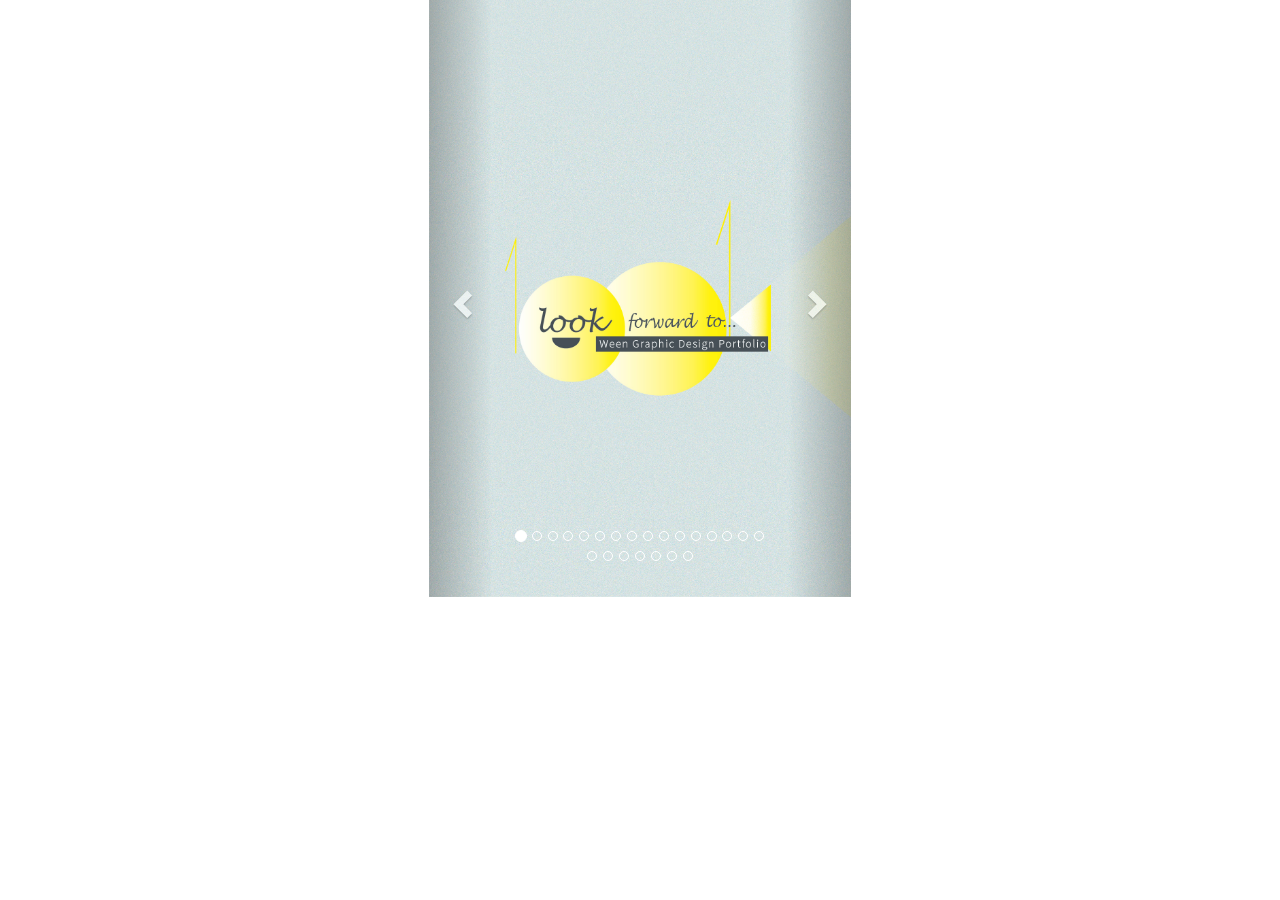
==== index.html @ 85d30e55 "width change" ====
<!doctype html>
<html>
<head>
<meta charset="utf-8">
<title>Ween's portolio</title>
<meta name="viewport" content="width=device-width, initial-scale=1.0">
<!-- CSS -->
<link rel="stylesheet" href="https://maxcdn.bootstrapcdn.com/bootstrap/3.3.7/css/bootstrap.min.css">
<!-- jQuery -->
<script src="https://ajax.googleapis.com/ajax/libs/jquery/3.2.1/jquery.min.js"></script>
<!-- JavaScript -->
<script src="https://maxcdn.bootstrapcdn.com/bootstrap/3.3.7/js/bootstrap.min.js"></script>
<style>
	.content{
		width: 33%;
		height: 100%;
		margin-left: auto;
		margin-right: auto;
	}

		
	
</style>
</head>

<body>
<div class="content">
	<div id="demo" class="carousel slide" data-ride="carousel">
    	<ol class="carousel-indicators">
        	<li data-slide-to="0" data-target="#demo" class="active"></li>
            <li data-slide-to="1" data-target="#demo" ></li>
            <li data-slide-to="2" data-target="#demo" ></li>
            <li data-slide-to="3" data-target="#demo" ></li>
            <li data-slide-to="4" data-target="#demo" ></li>
            <li data-slide-to="5" data-target="#demo" ></li>
            <li data-slide-to="6" data-target="#demo" ></li>
            <li data-slide-to="7" data-target="#demo" ></li>
            <li data-slide-to="8" data-target="#demo" ></li>
            <li data-slide-to="9" data-target="#demo" ></li>
            <li data-slide-to="10" data-target="#demo" ></li>
            <li data-slide-to="11" data-target="#demo" ></li>
            <li data-slide-to="12" data-target="#demo" ></li>
            <li data-slide-to="13" data-target="#demo" ></li>
            <li data-slide-to="14" data-target="#demo" ></li>
            <li data-slide-to="15" data-target="#demo" ></li>
            <li data-slide-to="16" data-target="#demo" ></li>
            <li data-slide-to="17" data-target="#demo" ></li>
            <li data-slide-to="18" data-target="#demo" ></li>
            <li data-slide-to="19" data-target="#demo" ></li>
            <li data-slide-to="20" data-target="#demo" ></li>
            <li data-slide-to="21" data-target="#demo" ></li>
            <li data-slide-to="22" data-target="#demo" ></li>
                        
                                    
        </ol>
        <div class="carousel-inner">
        	<div class="item active">
        		<img src="images/portfolio/page01.jpg" style="width: 100%"  >              	
        	</div>
            <div class="item">
        		<img src="images/portfolio/page02.jpg" >
                
        	</div>
			<div class="item">
        		<img src="images/portfolio/page03.jpg" >
                
        	</div> 
        	<div class="item ">
        		<img src="images/portfolio/page04.jpg" >              	
        	</div>
        	<div class="item ">
        		<img src="images/portfolio/page05.jpg" >              	
        	</div>
        	<div class="item ">
        		<img src="images/portfolio/page06.jpg" >              	
        	</div>
        	<div class="item ">
        		<img src="images/portfolio/page07.jpg" >              	
        	</div>
        	<div class="item ">
        		<img src="images/portfolio/page08.jpg" >              	
        	</div>
        	<div class="item ">
        		<img src="images/portfolio/page09.jpg" >              	
        	</div>
        	<div class="item ">
        		<img src="images/portfolio/page10.jpg" >              	
        	</div>
        	<div class="item ">
        		<img src="images/portfolio/page11.jpg" >              	
        	</div>
        	<div class="item ">
        		<img src="images/portfolio/page12.jpg" >              	
        	</div>
        	<div class="item ">
        		<img src="images/portfolio/page13.jpg" >              	
        	</div>
        	<div class="item ">
        		<img src="images/portfolio/page14.jpg" >              	
        	</div>
        	<div class="item ">
        		<img src="images/portfolio/page15.jpg" >              	
        	</div>
        	<div class="item ">
        		<img src="images/portfolio/page16.jpg">              	
        	</div>
        	<div class="item ">
        		<img src="images/portfolio/page17.jpg" >              	
        	</div>
        	<div class="item ">
        		<img src="images/portfolio/page18.jpg" >              	
        	</div>
        	<div class="item ">
        		<img src="images/portfolio/page19.jpg" >              	
        	</div>
        	<div class="item ">
        		<img src="images/portfolio/page20.jpg" >              	
        	</div>
        	<div class="item ">
        		<img src="images/portfolio/page21.jpg" >              	
        	</div>
        	<div class="item ">
        		<img src="images/portfolio/page22.jpg">              	
        	</div>
        	             
        </div>
        <a href="#demo" class="left carousel-control" data-slide="prev"><span class="glyphicon glyphicon-chevron-left"></span></a>
        <a href="#demo" class="right carousel-control" data-slide="next"><span class="glyphicon glyphicon-chevron-right"></span></a>    
    </div>
</div>
</body>
</html>
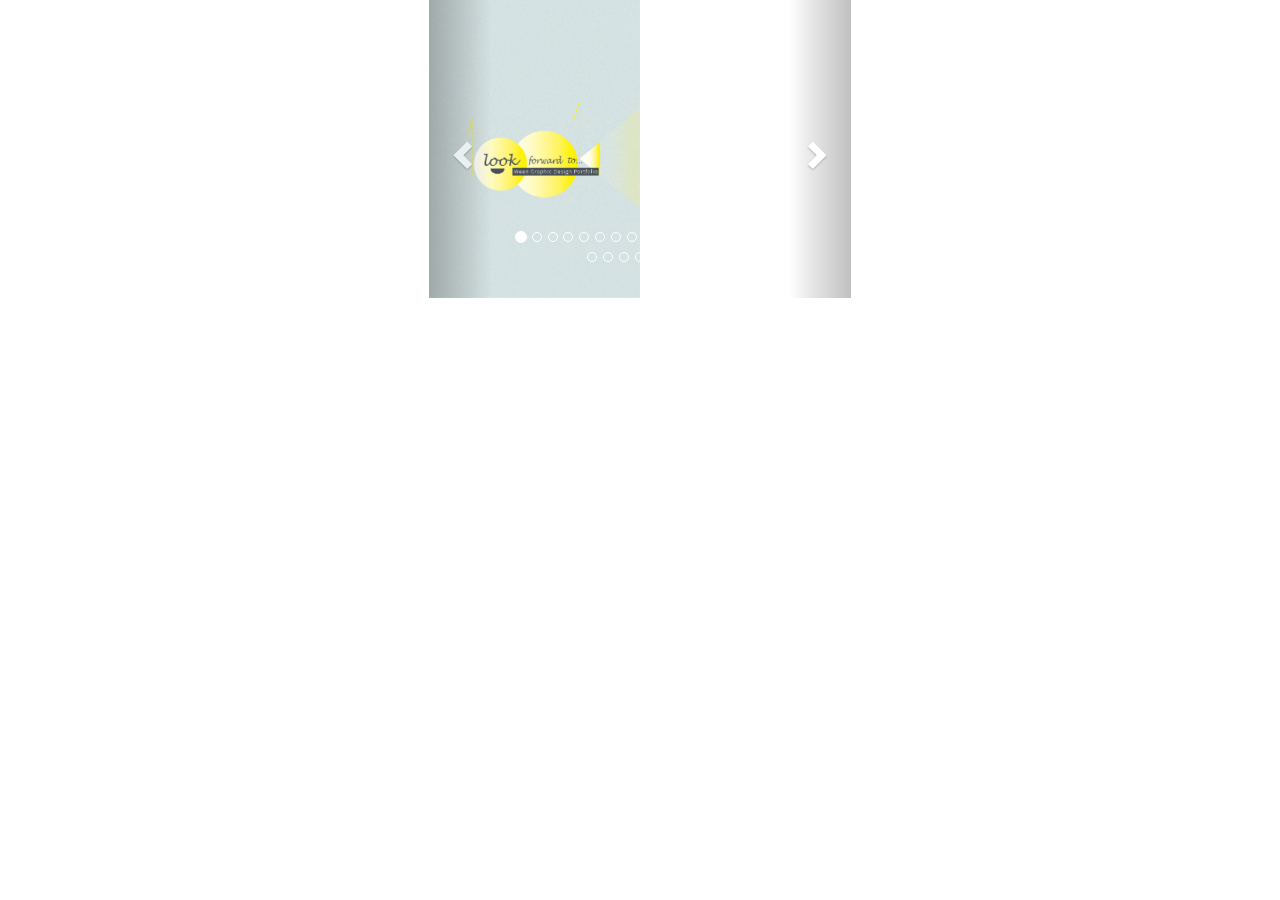
==== commit 3d0b1c13: "width chenge" ====
--- a/index.html
+++ b/index.html
@@ -13,7 +13,7 @@
 <style>
 	.content{
 		width: 33%;
-		height: 100%;
+		height: auto;
 		margin-left: auto;
 		margin-right: auto;
 	}
@@ -55,7 +55,7 @@
         </ol>
         <div class="carousel-inner">
         	<div class="item active">
-        		<img src="images/portfolio/page01.jpg" style="width: 100%"  >              	
+        		<img src="images/portfolio/page01.jpg" style="width: 50%"  >              	
         	</div>
             <div class="item">
         		<img src="images/portfolio/page02.jpg" >
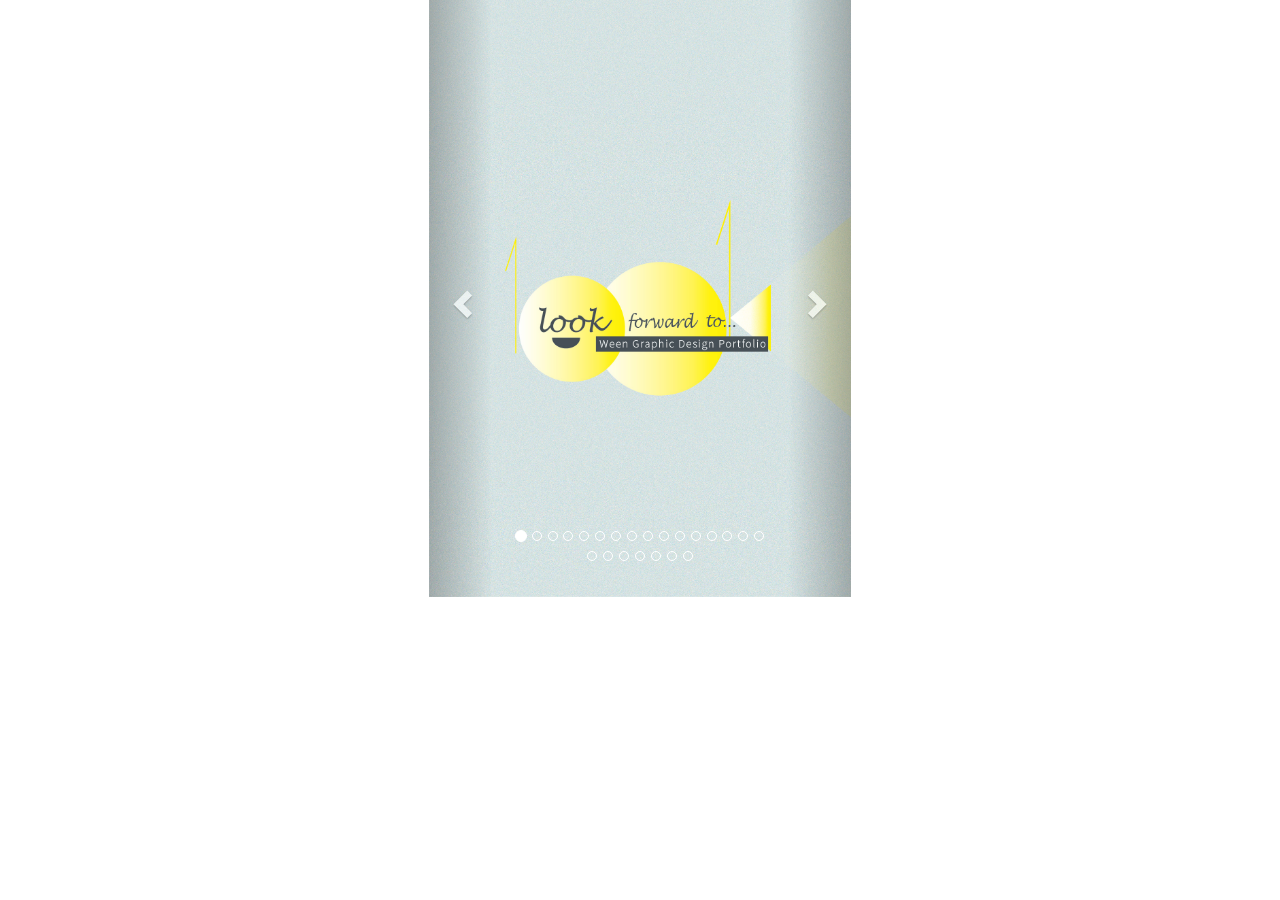
==== commit 85b272b7: "img size" ====
--- a/index.html
+++ b/index.html
@@ -55,7 +55,7 @@
         </ol>
         <div class="carousel-inner">
         	<div class="item active">
-        		<img src="images/portfolio/page01.jpg" style="width: 50%"  >              	
+        		<img src="images/portfolio/page01.jpg" style="width: 100%"  >              	
         	</div>
             <div class="item">
         		<img src="images/portfolio/page02.jpg" >
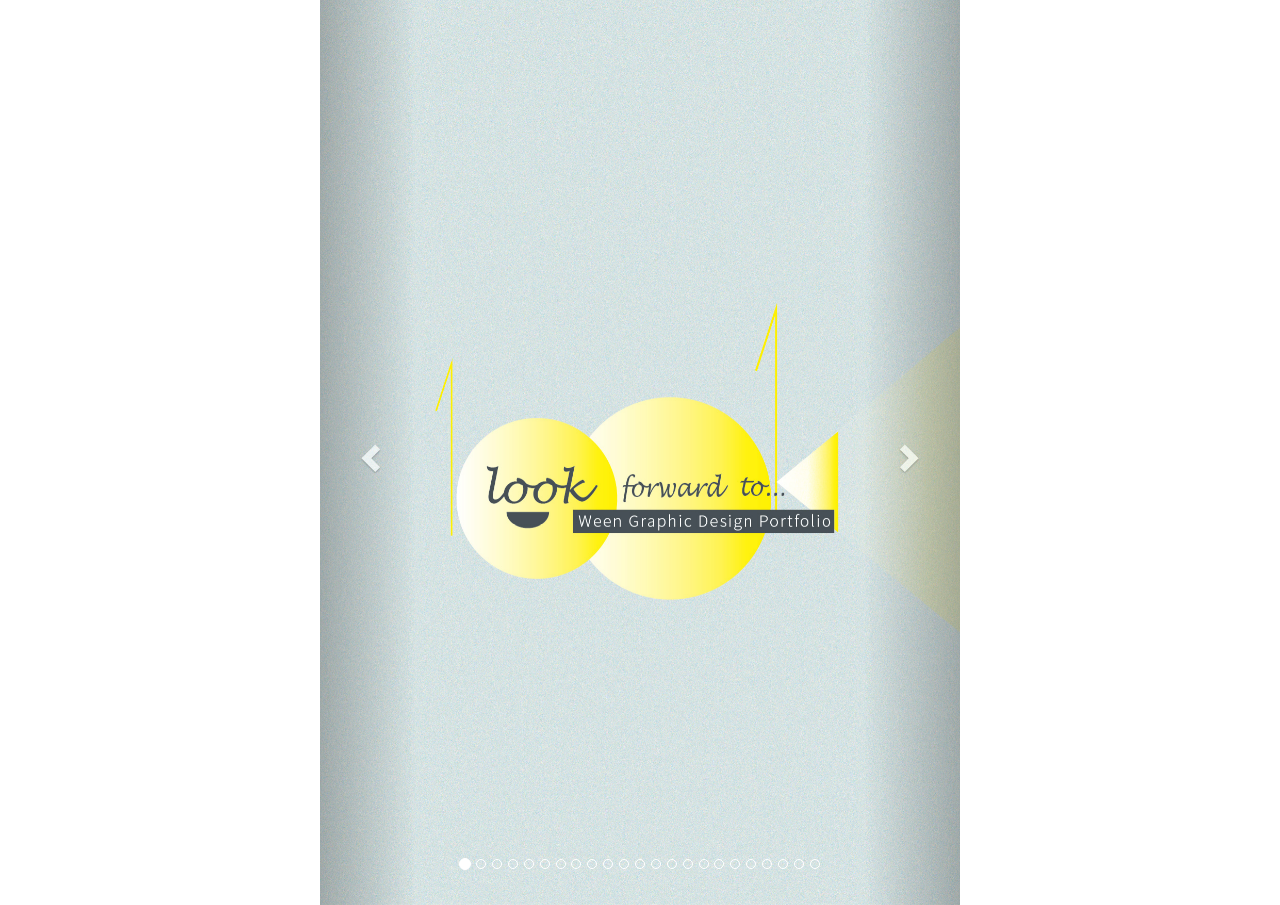
==== commit f2e181ce: "Update index.html" ====
--- a/index.html
+++ b/index.html
@@ -12,7 +12,7 @@
 <script src="https://maxcdn.bootstrapcdn.com/bootstrap/3.3.7/js/bootstrap.min.js"></script>
 <style>
 	.content{
-		width: 33%;
+		width: 50%;
 		height: auto;
 		margin-left: auto;
 		margin-right: auto;
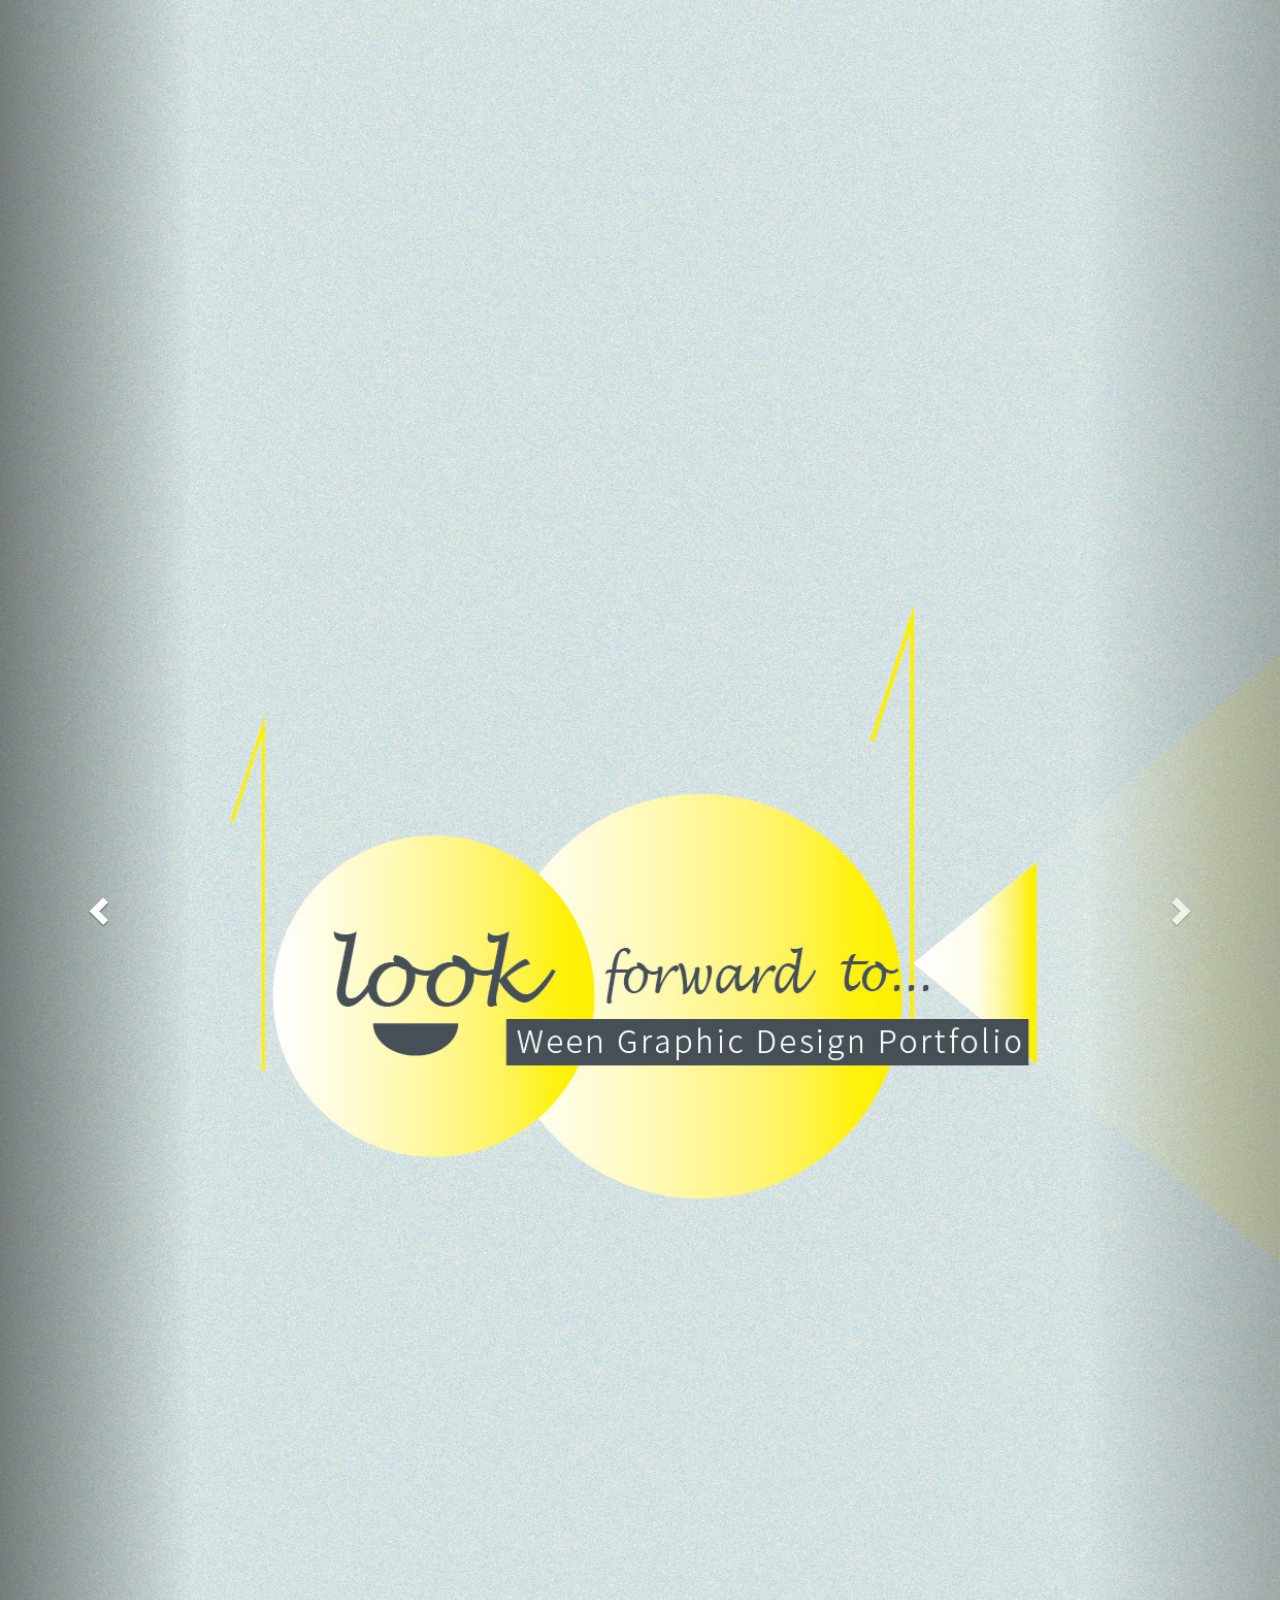
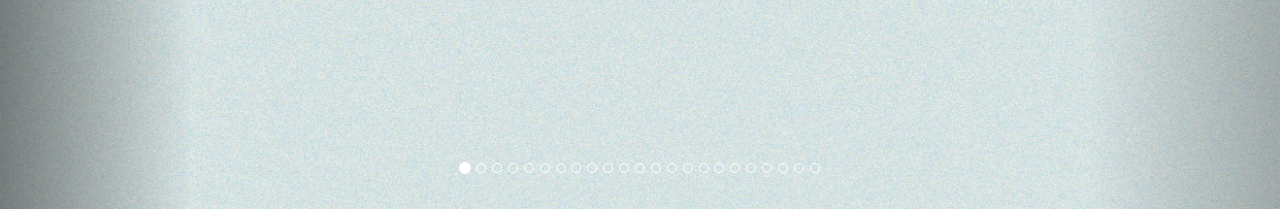
==== commit 6772ecb9: "Update index.html" ====
--- a/index.html
+++ b/index.html
@@ -12,8 +12,8 @@
 <script src="https://maxcdn.bootstrapcdn.com/bootstrap/3.3.7/js/bootstrap.min.js"></script>
 <style>
 	.content{
-		width: 50%;
-		height: auto;
+		width: auto;
+		height: 100%;
 		margin-left: auto;
 		margin-right: auto;
 	}
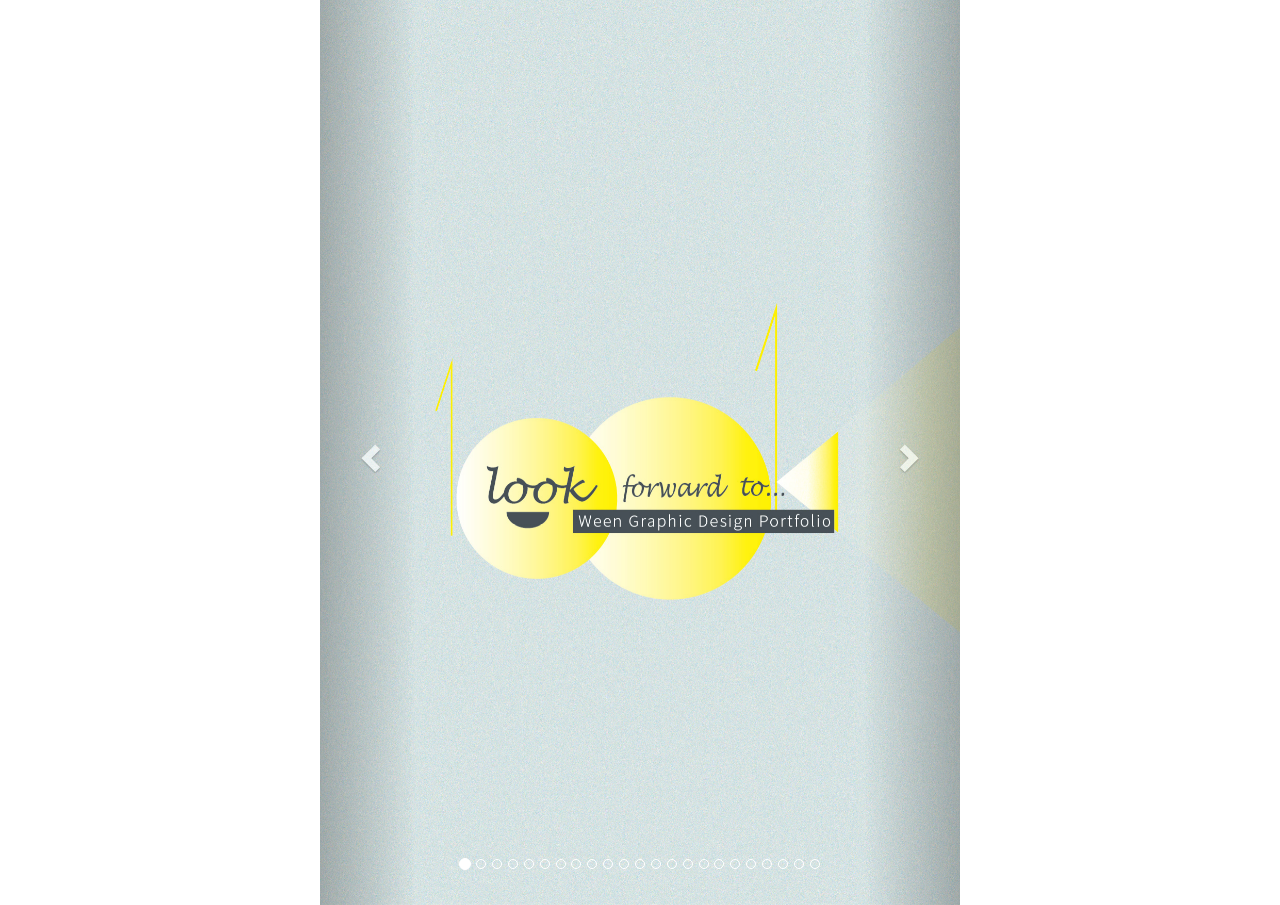
==== commit 125643aa: "Update index.html" ====
--- a/index.html
+++ b/index.html
@@ -12,8 +12,8 @@
 <script src="https://maxcdn.bootstrapcdn.com/bootstrap/3.3.7/js/bootstrap.min.js"></script>
 <style>
 	.content{
-		width: auto;
-		height: 100%;
+		width: 50%;
+		height: auto;
 		margin-left: auto;
 		margin-right: auto;
 	}
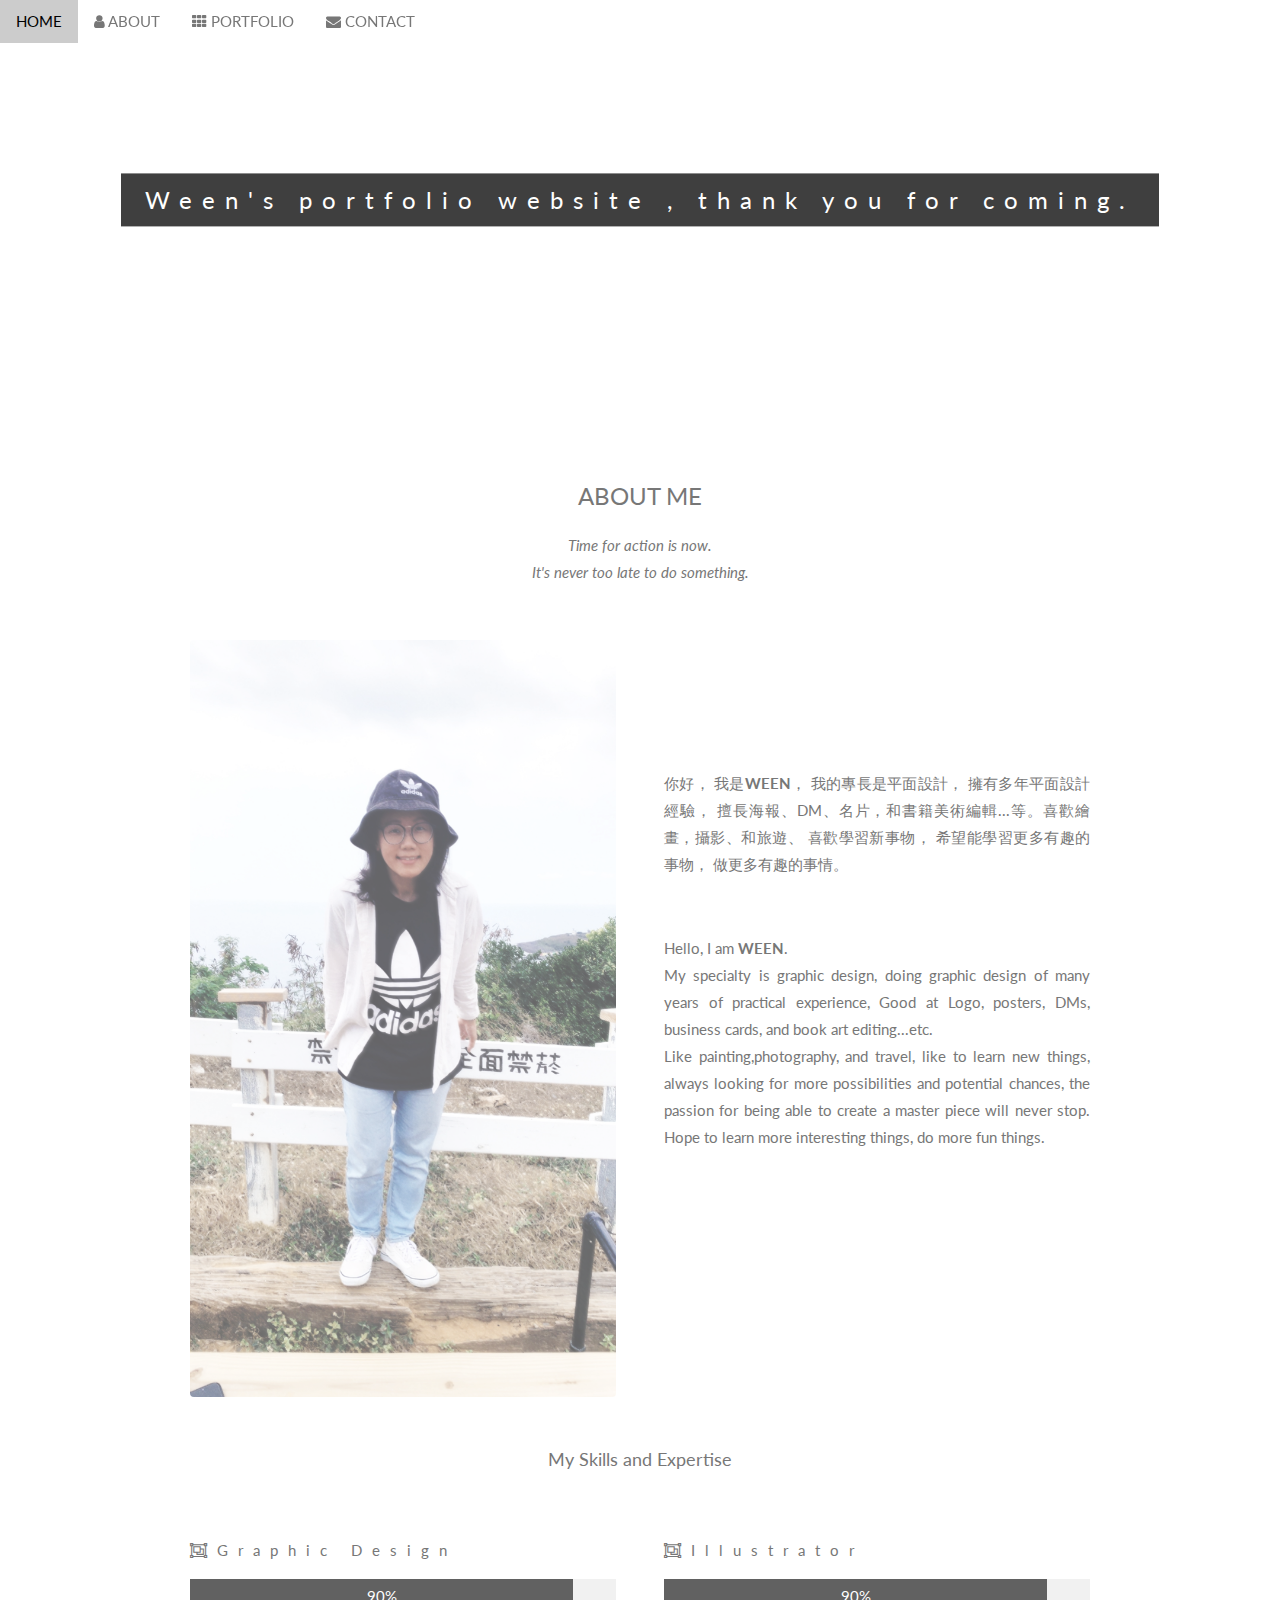
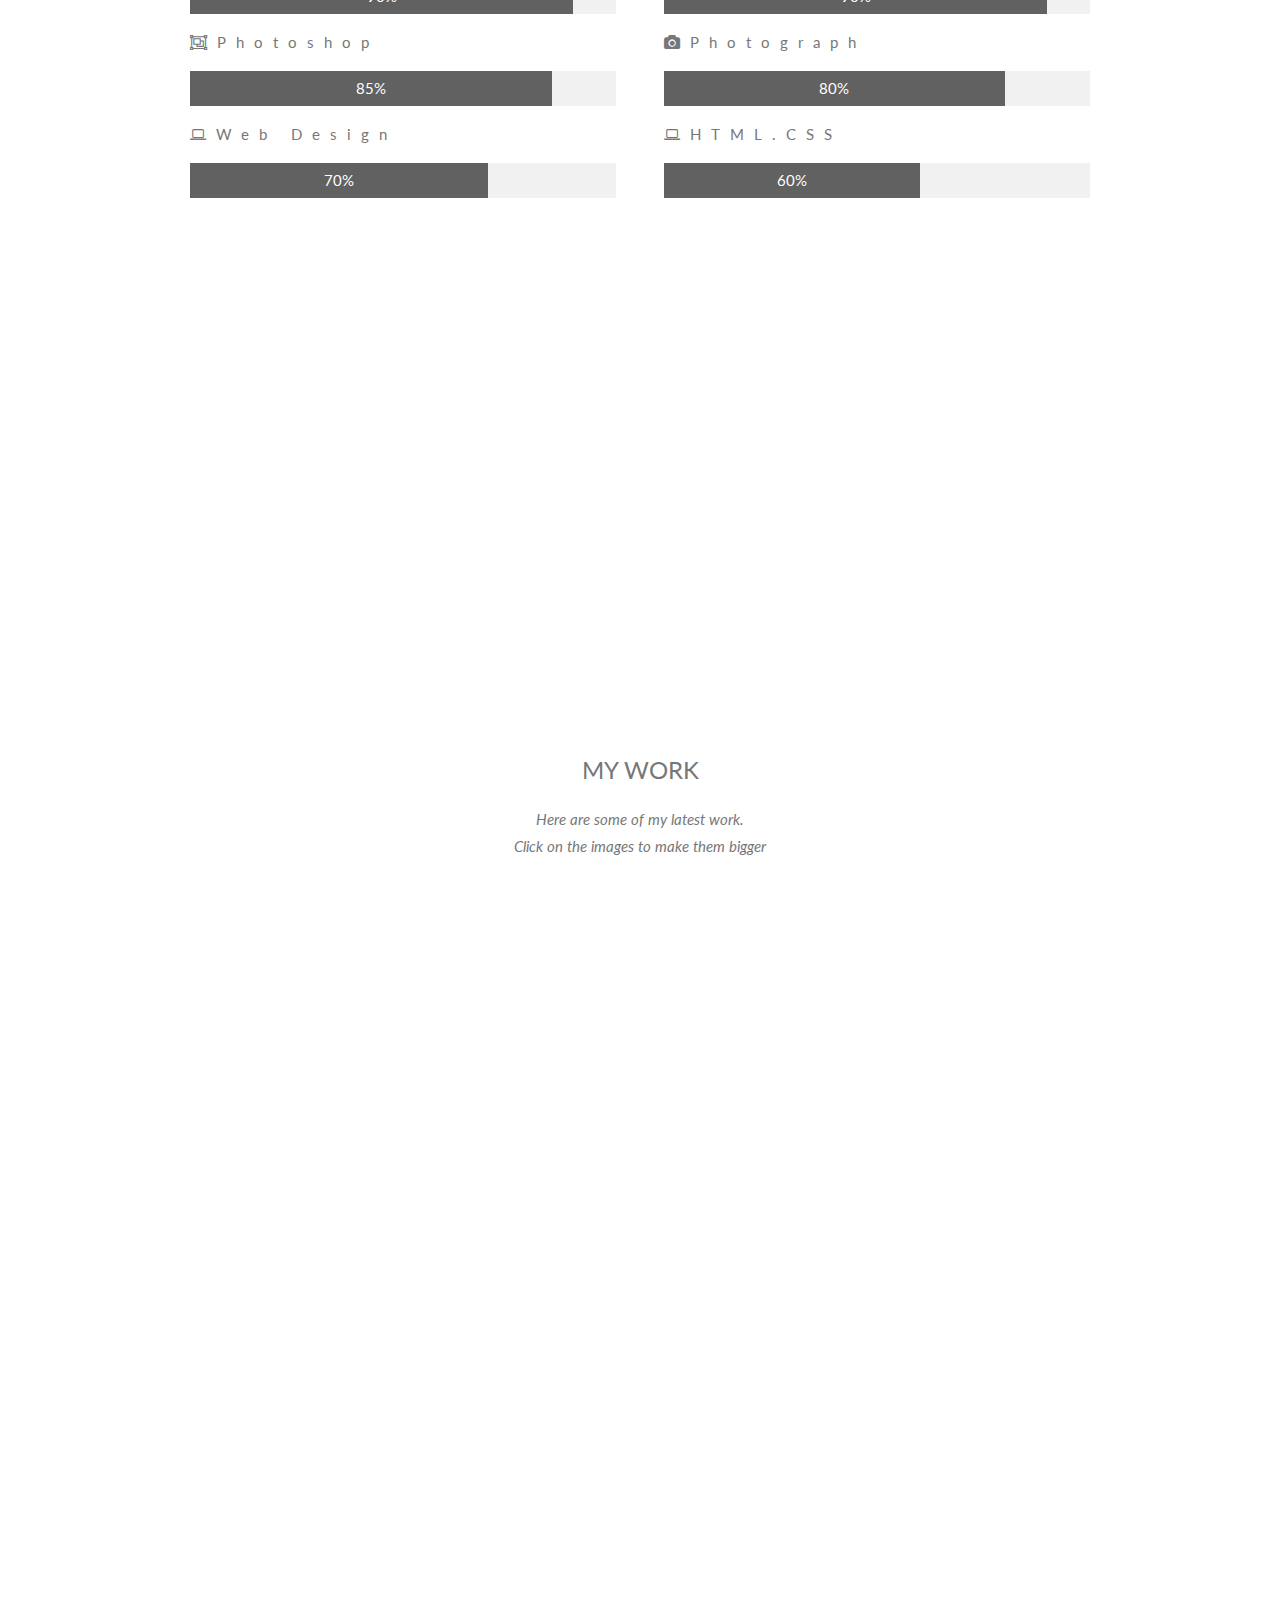
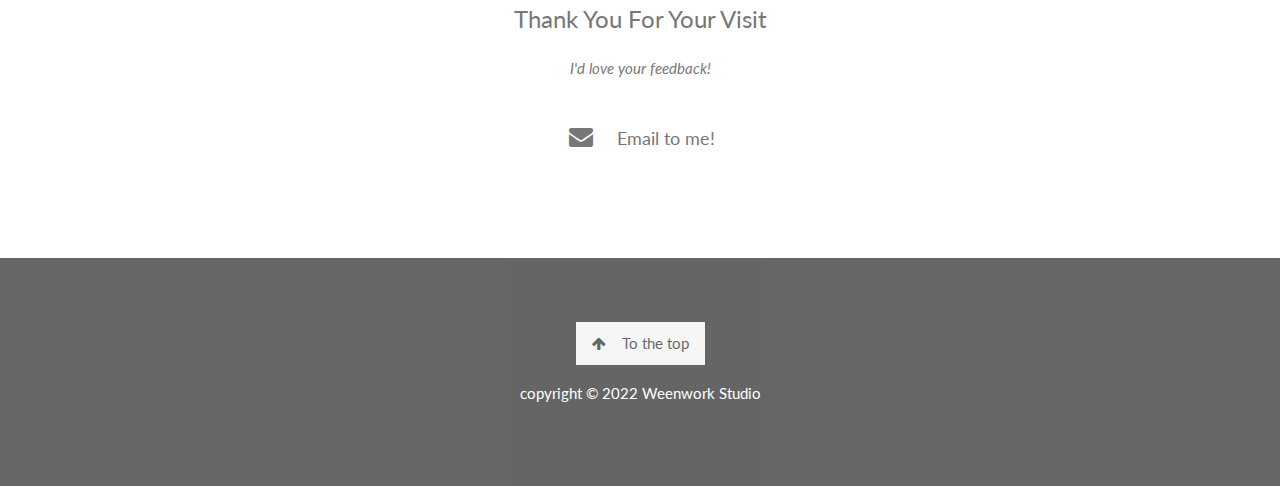
==== commit 5be62362: "w" ====
--- a/index.html
+++ b/index.html
@@ -1,132 +1,689 @@
-<!doctype html>
-<html>
-<head>
-<meta charset="utf-8">
-<title>Ween's portolio</title>
-<meta name="viewport" content="width=device-width, initial-scale=1.0">
-<!-- CSS -->
-<link rel="stylesheet" href="https://maxcdn.bootstrapcdn.com/bootstrap/3.3.7/css/bootstrap.min.css">
-<!-- jQuery -->
-<script src="https://ajax.googleapis.com/ajax/libs/jquery/3.2.1/jquery.min.js"></script>
-<!-- JavaScript -->
-<script src="https://maxcdn.bootstrapcdn.com/bootstrap/3.3.7/js/bootstrap.min.js"></script>
-<style>
-	.content{
-		width: 50%;
-		height: auto;
-		margin-left: auto;
-		margin-right: auto;
-	}
-
-		
-	
-</style>
-</head>
-
-<body>
-<div class="content">
-	<div id="demo" class="carousel slide" data-ride="carousel">
-    	<ol class="carousel-indicators">
-        	<li data-slide-to="0" data-target="#demo" class="active"></li>
-            <li data-slide-to="1" data-target="#demo" ></li>
-            <li data-slide-to="2" data-target="#demo" ></li>
-            <li data-slide-to="3" data-target="#demo" ></li>
-            <li data-slide-to="4" data-target="#demo" ></li>
-            <li data-slide-to="5" data-target="#demo" ></li>
-            <li data-slide-to="6" data-target="#demo" ></li>
-            <li data-slide-to="7" data-target="#demo" ></li>
-            <li data-slide-to="8" data-target="#demo" ></li>
-            <li data-slide-to="9" data-target="#demo" ></li>
-            <li data-slide-to="10" data-target="#demo" ></li>
-            <li data-slide-to="11" data-target="#demo" ></li>
-            <li data-slide-to="12" data-target="#demo" ></li>
-            <li data-slide-to="13" data-target="#demo" ></li>
-            <li data-slide-to="14" data-target="#demo" ></li>
-            <li data-slide-to="15" data-target="#demo" ></li>
-            <li data-slide-to="16" data-target="#demo" ></li>
-            <li data-slide-to="17" data-target="#demo" ></li>
-            <li data-slide-to="18" data-target="#demo" ></li>
-            <li data-slide-to="19" data-target="#demo" ></li>
-            <li data-slide-to="20" data-target="#demo" ></li>
-            <li data-slide-to="21" data-target="#demo" ></li>
-            <li data-slide-to="22" data-target="#demo" ></li>
-                        
-                                    
-        </ol>
-        <div class="carousel-inner">
-        	<div class="item active">
-        		<img src="images/portfolio/page01.jpg" style="width: 100%"  >              	
-        	</div>
-            <div class="item">
-        		<img src="images/portfolio/page02.jpg" >
-                
-        	</div>
-			<div class="item">
-        		<img src="images/portfolio/page03.jpg" >
-                
-        	</div> 
-        	<div class="item ">
-        		<img src="images/portfolio/page04.jpg" >              	
-        	</div>
-        	<div class="item ">
-        		<img src="images/portfolio/page05.jpg" >              	
-        	</div>
-        	<div class="item ">
-        		<img src="images/portfolio/page06.jpg" >              	
-        	</div>
-        	<div class="item ">
-        		<img src="images/portfolio/page07.jpg" >              	
-        	</div>
-        	<div class="item ">
-        		<img src="images/portfolio/page08.jpg" >              	
-        	</div>
-        	<div class="item ">
-        		<img src="images/portfolio/page09.jpg" >              	
-        	</div>
-        	<div class="item ">
-        		<img src="images/portfolio/page10.jpg" >              	
-        	</div>
-        	<div class="item ">
-        		<img src="images/portfolio/page11.jpg" >              	
-        	</div>
-        	<div class="item ">
-        		<img src="images/portfolio/page12.jpg" >              	
-        	</div>
-        	<div class="item ">
-        		<img src="images/portfolio/page13.jpg" >              	
-        	</div>
-        	<div class="item ">
-        		<img src="images/portfolio/page14.jpg" >              	
-        	</div>
-        	<div class="item ">
-        		<img src="images/portfolio/page15.jpg" >              	
-        	</div>
-        	<div class="item ">
-        		<img src="images/portfolio/page16.jpg">              	
-        	</div>
-        	<div class="item ">
-        		<img src="images/portfolio/page17.jpg" >              	
-        	</div>
-        	<div class="item ">
-        		<img src="images/portfolio/page18.jpg" >              	
-        	</div>
-        	<div class="item ">
-        		<img src="images/portfolio/page19.jpg" >              	
-        	</div>
-        	<div class="item ">
-        		<img src="images/portfolio/page20.jpg" >              	
-        	</div>
-        	<div class="item ">
-        		<img src="images/portfolio/page21.jpg" >              	
-        	</div>
-        	<div class="item ">
-        		<img src="images/portfolio/page22.jpg">              	
-        	</div>
-        	             
-        </div>
-        <a href="#demo" class="left carousel-control" data-slide="prev"><span class="glyphicon glyphicon-chevron-left"></span></a>
-        <a href="#demo" class="right carousel-control" data-slide="next"><span class="glyphicon glyphicon-chevron-right"></span></a>    
-    </div>
-</div>
-</body>
-</html>
+<!DOCTYPE html>
+<html>
+  <head>
+    <title>Ween's Portfolio</title>
+    <meta charset="UTF-8" />
+    <meta name="viewport" content="width=device-width, initial-scale=1" />
+    <meta
+      name="description"
+      content="Ween is a graphic designer, visual addict, painter, traveler, day dreamer, and the most important, a creator!"
+    />
+
+    <link rel="stylesheet" href="https://www.w3schools.com/w3css/4/w3.css" />
+    <link
+      rel="stylesheet"
+      href="https://fonts.googleapis.com/css?family=Lato"
+    />
+    <link
+      rel="stylesheet"
+      href="https://cdnjs.cloudflare.com/ajax/libs/font-awesome/4.7.0/css/font-awesome.min.css"
+    />
+    <style>
+      body,
+      h1,
+      h2,
+      h3,
+      h4,
+      h5,
+      h6 {
+        font-family: "Lato", sans-serif;
+      }
+      body,
+      html {
+        height: 100%;
+        color: #777;
+        line-height: 1.8;
+      }
+
+      /* Create a Parallax Effect */
+      .bgimg-1,
+      .bgimg-2,
+      .bgimg-3 {
+        background-attachment: fixed;
+        background-position: center;
+        background-repeat: no-repeat;
+        background-size: cover;
+      }
+
+      /* First image (Logo. Full height) */
+      .bgimg-1 {
+        background-image: url("pic/bg1.JPG");
+        min-height: 100%;
+      }
+
+      /* Second image (Portfolio) */
+      .bgimg-2 {
+        background-image: url("pic/bg2.JPG");
+        min-height: 400px;
+      }
+
+      /* Third image (Contact) */
+      .bgimg-3 {
+        background-image: url("pic/bg3.JPG");
+        min-height: 400px;
+      }
+
+      .w3-wide {
+        letter-spacing: 10px;
+      }
+      .w3-hover-opacity {
+        cursor: pointer;
+      }
+
+      /* Turn off parallax scrolling for tablets and phones */
+      @media only screen and (max-device-width: 1600px) {
+        .bgimg-1,
+        .bgimg-2,
+        .bgimg-3 {
+          background-attachment: scroll;
+          min-height: 400px;
+        }
+      }
+    </style>
+  </head>
+  <body>
+    <!-- Navbar (sit on top) -->
+    <div class="w3-top">
+      <div class="w3-bar" id="myNavbar">
+        <a
+          class="w3-bar-item w3-button w3-hover-black w3-hide-medium w3-hide-large w3-right"
+          href="javascript:void(0);"
+          onclick="toggleFunction()"
+          title="Toggle Navigation Menu"
+        >
+          <i class="fa fa-bars"></i>
+        </a>
+        <a href="#home" class="w3-bar-item w3-button">HOME</a>
+        <a href="#about" class="w3-bar-item w3-button w3-hide-small"
+          ><i class="fa fa-user"></i> ABOUT</a
+        >
+        <a href="#portfolio" class="w3-bar-item w3-button w3-hide-small"
+          ><i class="fa fa-th"></i> PORTFOLIO</a
+        >
+        <a href="#contact" class="w3-bar-item w3-button w3-hide-small"
+          ><i class="fa fa-envelope"></i> CONTACT</a
+        >
+      </div>
+
+      <!-- Navbar on small screens -->
+      <div
+        id="navDemo"
+        class="w3-bar-block w3-white w3-hide w3-hide-large w3-hide-medium"
+      >
+        <a
+          href="#about"
+          class="w3-bar-item w3-button"
+          onclick="toggleFunction()"
+          >ABOUT</a
+        >
+        <a
+          href="#portfolio"
+          class="w3-bar-item w3-button"
+          onclick="toggleFunction()"
+          >PORTFOLIO</a
+        >
+        <a
+          href="#contact"
+          class="w3-bar-item w3-button"
+          onclick="toggleFunction()"
+          >CONTACT</a
+        >
+      </div>
+    </div>
+
+    <!-- First Parallax Image with Logo Text -->
+    <div class="bgimg-1 w3-display-container w3-opacity-min" id="home">
+      <div class="w3-display-middle" style="white-space: nowrap">
+        <span
+          class="w3-center w3-padding-large w3-black w3-xlarge w3-wide w3-animate-opacity"
+          >Ween's<span class="w3-hide-small"> portfolio</span> website <span class="w3-hide-small"> , thank you for coming.</span></span> </span> </span
+        >
+      </div>
+    </div>
+
+    <!-- Container (About Section) -->
+    <div class="w3-content w3-container w3-padding-64" id="about">
+      <h3 class="w3-center">ABOUT ME</h3>
+      <p class="w3-center"><em>Time for action is now.
+    </br> It's never too late to do something.</em></p>
+      <div class="w3-row">
+        <div class="w3-col m6 w3-center w3-padding-large">
+          <br />
+          <img
+            src="pic/aboutMe.jpg"
+            class="w3-round w3-image w3-opacity w3-hover-opacity-off"
+            alt="Photo of Me"
+            width="500"
+            height="333"
+          />
+        </div>
+
+        <div class="w3-col m6 w3-padding-large" style="margin-top: 15%;">
+            <p class="word marginTop" style="text-align: justify;">
+                你好， 我是<b>WEEN</b>， 我的專長是平面設計， 擁有多年平面設計經驗，
+                擅長海報、DM、名片，和書籍美術編輯...等。喜歡繪畫，攝影、和旅遊、
+                喜歡學習新事物， 希望能學習更多有趣的事物， 做更多有趣的事情。
+              </p>
+              <br>
+              <p class="word" style="text-align: justify;">
+                Hello, I am <b>WEEN</b>.</br>
+                My specialty is graphic design, doing graphic
+                design of many years of practical experience, Good at Logo, posters,
+                DMs, business cards, and book art editing...etc. </br>
+                Like painting,photography, and travel, like to learn new things, always looking
+                for more possibilities and potential chances, the passion for being
+                able to create a master piece will never stop. Hope to learn more
+                interesting things, do more fun things.
+              </p>
+        </div>
+      </div>
+      <p class="w3-large w3-center w3-padding-16">My Skills and Expertise</p>
+      <div class="w3-row">
+
+        <div class="w3-col m6 w3-padding-large">
+            <p class="w3-wide"><i class="fa fa-object-group"></i>Graphic Design</p>
+            <div class="w3-light-grey">
+                <div
+                class="w3-container w3-padding-small w3-dark-grey w3-center"
+                style="width: 90%"
+                >
+                90%
+                </div>
+            </div>
+            <p class="w3-wide"><i class="fa fa-object-group"></i>Photoshop</p>
+            <div class="w3-light-grey">
+                <div
+                class="w3-container w3-padding-small w3-dark-grey w3-center"
+                style="width: 85%"
+                >
+                85%
+                </div>
+            </div>
+            <p class="w3-wide"><i class="fa fa-laptop"></i>Web Design</p>
+            <div class="w3-light-grey">
+                <div
+                class="w3-container w3-padding-small w3-dark-grey w3-center"
+                style="width: 70%"
+                >
+                70%
+                </div>
+        </div>
+        
+        </div>
+        <div class="w3-col m6 w3-padding-large">
+            <p class="w3-wide"><i class="fa fa-object-group"></i>Illustrator</p>
+
+            <div class="w3-light-grey">
+                <div
+                class="w3-container w3-padding-small w3-dark-grey w3-center"
+                style="width: 90%"
+                >
+                90%
+                </div>
+            </div>
+            <p class="w3-wide"><i class="fa fa-camera"></i>Photograph</p>
+            <div class="w3-light-grey">
+                <div
+                class="w3-container w3-padding-small w3-dark-grey w3-center"
+                style="width: 80%"
+                >
+                80%
+                </div>
+            </div>
+            <p class="w3-wide"><i class="fa fa-laptop"></i>HTML.CSS</p>
+            <div class="w3-light-grey">
+                <div
+                class="w3-container w3-padding-small w3-dark-grey w3-center"
+                style="width: 60%"
+                >
+                60%
+                </div>
+            </div>
+            </div>
+        </div>
+    </div>
+
+    
+
+    </div>
+
+    <!-- Second Parallax Image with Portfolio Text -->
+    <div class="bgimg-2 w3-display-container w3-opacity-min">
+      <div class="w3-display-middle">
+        <span class="w3-xxlarge w3-text-white w3-wide">PORTFOLIO</span>
+      </div>
+    </div>
+
+    <!-- Container (Portfolio Section) -->
+    <div class="w3-content w3-container w3-padding-64" id="portfolio">
+      <h3 class="w3-center">MY WORK</h3>
+      <p class="w3-center">
+        <em
+          >Here are some of my latest work.<br />
+          Click on the images to make them bigger</em
+        >
+      </p>
+      <br />
+      <div class="w3-container graphic w3-hide-small" >
+        <div class="w3-container" id="1"  onclick="this.style.display='none'" style="display: none;">
+            <a href="#portfolio">
+            <img src="pic/1_1.jpg" 
+            alt=""
+            style="max-width: 100%;"
+            >
+            </a>
+            <a href="#portfolio">
+            <img src="pic/1_2.jpg" 
+            alt=""
+            style="max-width: 100%;"
+            >
+            </a>
+            <img src="pic/1_3.jpg" 
+            alt=""
+            style="max-width: 100%;"
+            >
+        </div>
+        <div class="w3-container" id="2" onclick="this.style.display='none'" style="display: none;"> 
+            <img src="pic/2_1.jpg" 
+            alt=""
+            style="width: 100%;"
+            >
+            <img src="pic/2_2.jpg" 
+            alt=""
+            style="width: 100%;" 
+            > 
+        </div>
+        <div class="w3-container" id="3" onclick="this.style.display='none'" style="display: none;">
+            
+            <img src="pic/3_1.jpg" 
+            alt=""
+            style="width: 100%;"
+            >
+            <img src="pic/3_2.jpg" 
+            alt=""
+            style="width: 100%;"
+            >
+        </div>     
+        <div class="w3-container" id="4" onclick="this.style.display='none'" style="display: none;">
+            
+            <img src="pic/4_1.jpg" 
+            alt=""
+            style="width: 100%;"
+            >
+            <img src="pic/4_2.jpg" 
+            alt=""
+            style="width: 100%;"
+            >
+        </div>       
+        <div class="w3-container" id="5" onclick="this.style.display='none'" style="display: none;">
+            
+            <img src="pic/5_1.jpg" 
+            alt=""
+            style="width: 100%;"
+            >
+            <img src="pic/5_2.jpg" 
+            alt=""
+            style="width: 100%;"
+            >
+        </div>
+        <div class="w3-container" id="6" onclick="this.style.display='none'" style="display: none;">
+            
+            <img src="pic/6_1.png" 
+            alt=""
+            style="width: 100%;"
+            >
+            <img src="pic/6_2.png" 
+            alt=""
+            style="width: 100%;"
+            >
+            <img src="pic/6_3.png" 
+            alt=""
+            style="width: 100%;"
+            >
+            <img src="pic/6_4.png" 
+            alt=""
+            style="width: 100%;"
+            >
+            <img src="pic/6_5.png" 
+            alt=""
+            style="width: 100%;"
+            >
+            <img src="pic/6_6.png" 
+            alt=""
+            style="width: 100%;"
+            >
+            <img src="pic/6_7.png" 
+            alt=""
+            style="width: 100%;"
+            >
+            <img src="pic/6_8.png" 
+            alt=""
+            style="width: 100%;"
+            >
+            <img src="pic/6_9.png" 
+            alt=""
+            style="width: 100%;"
+            >
+            <video  width="300" height="586" controls>
+                <source src="pic/tracvel++.mp4" type="video/mp4">
+            </video>
+        </div>
+      
+        <div class="w3-container" id="7" onclick="this.style.display='none'" style="display: none;">
+            
+            <img src="pic/7_1.jpg" 
+            alt=""
+            style="width: 100%;"
+            >
+            <img src="pic/7_2.jpg" 
+            alt=""
+            style="width: 100%;"
+            >
+        </div>  
+        <div class="w3-container" id="8" onclick="this.style.display='none'" style="display: none;">
+            
+            <img src="pic/8_1.jpg" 
+            alt=""
+            style="width: 100%;"
+            >
+            <img src="pic/8_2.jpg" 
+            alt=""
+            style="width: 100%;"
+            >
+        </div>
+        <div class="w3-container" id="9" onclick="this.style.display='none'" style="display: none;">
+            
+            <img src="pic/9_1.jpg" 
+            alt=""
+            style="width: 100%;"
+            >
+            <img src="pic/9_2.jpg" 
+            alt=""
+            style="width: 100%;"
+            >
+            <img src="pic/9_3.jpg" 
+            alt=""
+            style="width: 100%;"
+            >
+        </div>
+        <div class="w3-container" id="10" onclick="this.style.display='none'" style="display: none;">
+            
+            <img src="pic/10_1.jpg" 
+            alt=""
+            style="width: 100%;"
+            >
+            <img src="pic/10_2.jpg" 
+            alt=""
+            style="width: 100%;"
+            >
+            <img src="pic/10_3.jpg" 
+            alt=""
+            style="width: 100%;"
+            >
+        </div>
+        <div class="w3-container" id="11" onclick="this.style.display='none'" style="display: none;">
+            
+            <img src="pic/11_1.jpg" 
+            alt=""
+            style="width: 100%;"
+            >
+            <img src="pic/11_2.jpg" 
+            alt=""
+            style="width: 100%;"
+            >
+
+        </div>
+        <div class="w3-container" id="12" onclick="this.style.display='none'" style="display: none;">
+            
+            <img src="pic/12_1.jpg" 
+            alt=""
+            style="width: 100%;"
+            >
+            <img src="pic/12_2.jpg" 
+            alt=""
+            style="width: 100%;"
+            >
+
+        </div>                                  
+    </div>
+      <br>
+      <!-- Responsive Grid. Four columns on tablets, laptops and desktops. Will stack on mobile devices/small screens (100% width) -->
+     <a href="#porfolio">
+      <div class="w3-container grapicTag">
+      <div class="w3-row-padding w3-center">
+        <div class="w3-col m3">
+          <img
+            src="pic/1_1.jpg"
+            style="width: 100%"
+            onclick="onClick(this)"
+            id="1"
+            class="w3-hover-opacity"
+            alt=""
+          />
+        </div>
+
+        <div class="w3-col m3">
+          <img
+            src="pic/2_1.jpg"
+            style="width: 100%"
+            onclick="onClick(this)"
+            id="2"
+            class="w3-hover-opacity"
+            alt=""
+          />
+        </div>
+
+        <div class="w3-col m3">
+          <img
+            src="pic/3_1.jpg"
+            style="width: 100%"
+            onclick="onClick(this)"
+            id="3"
+            class="w3-hover-opacity"
+            alt=""
+          />
+        </div>
+
+        <div class="w3-col m3">
+          <img
+            src="pic/4_1.jpg"
+            style="width: 100%"
+            onclick="onClick(this)"
+            id="4"
+            class="w3-hover-opacity"
+            alt=""
+          />
+        </div>
+      </div>
+
+      <div class="w3-row-padding w3-center w3-section">
+        <div class="w3-col m3">
+          <img
+            src="pic/5_1.jpg"
+            style="width: 100%"
+            onclick="onClick(this)"
+            id="5"
+            class="w3-hover-opacity"
+            alt=""
+          />
+        </div>
+
+        <div class="w3-col m3">
+          <img
+            src="pic/6.jpg"
+            style="width: 100%"
+            onclick="onClick(this)"
+            id="6"
+            class="w3-hover-opacity"
+            alt=""
+          />
+        </div>
+
+        <div class="w3-col m3">
+          <img
+            src="pic/7_1.jpg"
+            style="width: 100%"
+            onclick="onClick(this)"
+            id="7"
+            class="w3-hover-opacity"
+            alt=""
+          />
+        </div>
+
+        <div class="w3-col m3">
+          <img
+            src="pic/8_1.jpg"
+            style="width: 100%"
+            onclick="onClick(this)"
+            id="8"
+            class="w3-hover-opacity"
+            alt=""
+          />
+        </div>
+      </div>
+      <div class="w3-row-padding w3-center w3-section">
+        <div class="w3-col m3">
+          <img
+            src="pic/9_1.jpg"
+            style="width: 100%"
+            onclick="onClick(this)"
+            id="9"
+            class="w3-hover-opacity"
+            alt=""
+          />
+        </div>
+
+        <div class="w3-col m3">
+          <img
+            src="pic/10_1.jpg"
+            style="width: 100%"
+            onclick="onClick(this)"
+            id="10"
+            class="w3-hover-opacity"
+            alt=""
+          />
+        </div>
+
+        <div class="w3-col m3">
+          <img
+            src="pic/11_1.jpg"
+            style="width: 100%"
+            onclick="onClick(this)"
+            id="11"
+            class="w3-hover-opacity"
+            alt=""
+          />
+        </div>
+
+        <div class="w3-col m3">
+          <img
+            src="pic/12_1.jpg"
+            style="width: 100%"
+            onclick="onClick(this)"
+            id="12"
+            class="w3-hover-opacity"
+            alt=""
+          />
+        </div>
+      </div>
+    </div> </a>
+    </div>
+
+    <!-- Modal for full size images on click-->
+    <div
+      id="modal01"
+      class="w3-modal w3-black"
+      onclick="this.style.display='none'"
+    >
+      <span
+        class="w3-button w3-large w3-black w3-display-topright"
+        title="Close Modal Image"
+        ><i class="fa fa-remove"></i
+      ></span>
+      <div
+        class="w3-modal-content w3-animate-zoom w3-center w3-transparent w3-padding-64"
+      >
+        <img id="img01" class="w3-image" />
+        <p id="caption" class="w3-opacity w3-large"></p>
+      </div>
+    </div>
+
+    <!-- Third Parallax Image with Portfolio Text -->
+    <div class="bgimg-3 w3-display-container w3-opacity-min">
+      <div class="w3-display-middle">
+        <span class="w3-xxlarge w3-text-white w3-wide">CONTACT</span>
+      </div>
+    </div>
+
+    <!-- Container (Contact Section) -->
+    <div class="w3-content w3-container w3-padding-64" id="contact">
+      <h3 class="w3-center">Thank You For Your Visit</h3>
+      <p class="w3-center"><em>I'd love your feedback!</em></p>
+
+      <div class="w3-row w3-padding-24 w3-section">
+        <div class="w3-row w3-center m8 ">
+          <div class="w3-large ">
+            <a href="mailto:weenwork@gmail.com" style="text-decoration: none;">
+            <i
+              class="fa fa-envelope fa-fw w3-hover-text-black w3-xlarge w3-margin-right"
+            ></i>
+            Email to me!<br />
+            </a>
+          </div>
+        </div>
+      </div>
+    </div>
+
+    <!-- Footer -->
+    <footer
+      class="w3-center w3-black w3-padding-64 w3-opacity w3-hover-opacity-off"
+    >
+      <a href="#home" class="w3-button w3-light-grey"
+        ><i class="fa fa-arrow-up w3-margin-right"></i>To the top</a
+      >
+      <p>
+        copyright © 2022 Weenwork Studio
+      </p>
+    </footer>
+
+    <script>
+      // Modal Image Gallery
+      function onClick(element) {
+        var x = document.getElementById(event.target.id);
+        x.style.display = "block";
+        var captionText = document.getElementById("caption");
+        captionText.innerHTML = element.alt;
+      }
+
+      // Change style of navbar on scroll
+      window.onscroll = function () {
+        myFunction();
+      };
+      function myFunction() {
+        var navbar = document.getElementById("myNavbar");
+        if (
+          document.body.scrollTop > 100 ||
+          document.documentElement.scrollTop > 100
+        ) {
+          navbar.className =
+            "w3-bar" + " w3-card" + " w3-animate-top" + " w3-white";
+        } else {
+          navbar.className = navbar.className.replace(
+            " w3-card w3-animate-top w3-white",
+            ""
+          );
+        }
+      }
+
+      // Used to toggle the menu on small screens when clicking on the menu button
+      function toggleFunction() {
+        var x = document.getElementById("navDemo");
+        if (x.className.indexOf("w3-show") == -1) {
+          x.className += " w3-show";
+        } else {
+          x.className = x.className.replace(" w3-show", "");
+        }
+      }
+    </script>
+  </body>
+</html>
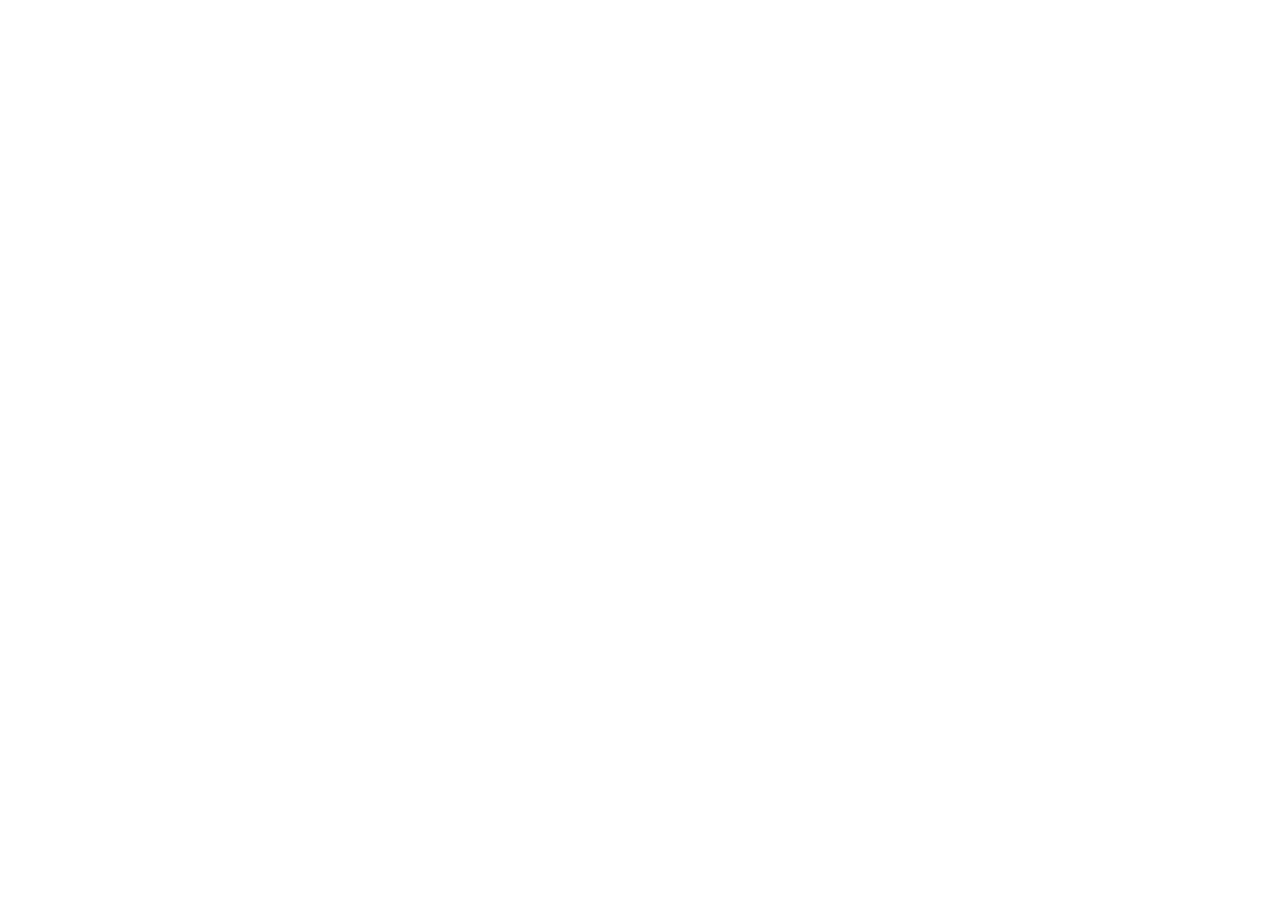
==== commit 51e90408: "Update index.html" ====
--- a/index.html
+++ b/index.html
@@ -1,689 +1,12 @@
 <!DOCTYPE html>
-<html>
-  <head>
+<html lang="en">
+<head>
+    <meta charset="UTF-8">
+    <meta http-equiv="X-UA-Compatible" content="IE=edge">
+    <meta name="viewport" content="width=device-width, initial-scale=1.0">
     <title>Ween's Portfolio</title>
-    <meta charset="UTF-8" />
-    <meta name="viewport" content="width=device-width, initial-scale=1" />
-    <meta
-      name="description"
-      content="Ween is a graphic designer, visual addict, painter, traveler, day dreamer, and the most important, a creator!"
-    />
-
-    <link rel="stylesheet" href="https://www.w3schools.com/w3css/4/w3.css" />
-    <link
-      rel="stylesheet"
-      href="https://fonts.googleapis.com/css?family=Lato"
-    />
-    <link
-      rel="stylesheet"
-      href="https://cdnjs.cloudflare.com/ajax/libs/font-awesome/4.7.0/css/font-awesome.min.css"
-    />
-    <style>
-      body,
-      h1,
-      h2,
-      h3,
-      h4,
-      h5,
-      h6 {
-        font-family: "Lato", sans-serif;
-      }
-      body,
-      html {
-        height: 100%;
-        color: #777;
-        line-height: 1.8;
-      }
-
-      /* Create a Parallax Effect */
-      .bgimg-1,
-      .bgimg-2,
-      .bgimg-3 {
-        background-attachment: fixed;
-        background-position: center;
-        background-repeat: no-repeat;
-        background-size: cover;
-      }
-
-      /* First image (Logo. Full height) */
-      .bgimg-1 {
-        background-image: url("pic/bg1.JPG");
-        min-height: 100%;
-      }
-
-      /* Second image (Portfolio) */
-      .bgimg-2 {
-        background-image: url("pic/bg2.JPG");
-        min-height: 400px;
-      }
-
-      /* Third image (Contact) */
-      .bgimg-3 {
-        background-image: url("pic/bg3.JPG");
-        min-height: 400px;
-      }
-
-      .w3-wide {
-        letter-spacing: 10px;
-      }
-      .w3-hover-opacity {
-        cursor: pointer;
-      }
-
-      /* Turn off parallax scrolling for tablets and phones */
-      @media only screen and (max-device-width: 1600px) {
-        .bgimg-1,
-        .bgimg-2,
-        .bgimg-3 {
-          background-attachment: scroll;
-          min-height: 400px;
-        }
-      }
-    </style>
-  </head>
-  <body>
-    <!-- Navbar (sit on top) -->
-    <div class="w3-top">
-      <div class="w3-bar" id="myNavbar">
-        <a
-          class="w3-bar-item w3-button w3-hover-black w3-hide-medium w3-hide-large w3-right"
-          href="javascript:void(0);"
-          onclick="toggleFunction()"
-          title="Toggle Navigation Menu"
-        >
-          <i class="fa fa-bars"></i>
-        </a>
-        <a href="#home" class="w3-bar-item w3-button">HOME</a>
-        <a href="#about" class="w3-bar-item w3-button w3-hide-small"
-          ><i class="fa fa-user"></i> ABOUT</a
-        >
-        <a href="#portfolio" class="w3-bar-item w3-button w3-hide-small"
-          ><i class="fa fa-th"></i> PORTFOLIO</a
-        >
-        <a href="#contact" class="w3-bar-item w3-button w3-hide-small"
-          ><i class="fa fa-envelope"></i> CONTACT</a
-        >
-      </div>
-
-      <!-- Navbar on small screens -->
-      <div
-        id="navDemo"
-        class="w3-bar-block w3-white w3-hide w3-hide-large w3-hide-medium"
-      >
-        <a
-          href="#about"
-          class="w3-bar-item w3-button"
-          onclick="toggleFunction()"
-          >ABOUT</a
-        >
-        <a
-          href="#portfolio"
-          class="w3-bar-item w3-button"
-          onclick="toggleFunction()"
-          >PORTFOLIO</a
-        >
-        <a
-          href="#contact"
-          class="w3-bar-item w3-button"
-          onclick="toggleFunction()"
-          >CONTACT</a
-        >
-      </div>
-    </div>
-
-    <!-- First Parallax Image with Logo Text -->
-    <div class="bgimg-1 w3-display-container w3-opacity-min" id="home">
-      <div class="w3-display-middle" style="white-space: nowrap">
-        <span
-          class="w3-center w3-padding-large w3-black w3-xlarge w3-wide w3-animate-opacity"
-          >Ween's<span class="w3-hide-small"> portfolio</span> website <span class="w3-hide-small"> , thank you for coming.</span></span> </span> </span
-        >
-      </div>
-    </div>
-
-    <!-- Container (About Section) -->
-    <div class="w3-content w3-container w3-padding-64" id="about">
-      <h3 class="w3-center">ABOUT ME</h3>
-      <p class="w3-center"><em>Time for action is now.
-    </br> It's never too late to do something.</em></p>
-      <div class="w3-row">
-        <div class="w3-col m6 w3-center w3-padding-large">
-          <br />
-          <img
-            src="pic/aboutMe.jpg"
-            class="w3-round w3-image w3-opacity w3-hover-opacity-off"
-            alt="Photo of Me"
-            width="500"
-            height="333"
-          />
-        </div>
-
-        <div class="w3-col m6 w3-padding-large" style="margin-top: 15%;">
-            <p class="word marginTop" style="text-align: justify;">
-                你好， 我是<b>WEEN</b>， 我的專長是平面設計， 擁有多年平面設計經驗，
-                擅長海報、DM、名片，和書籍美術編輯...等。喜歡繪畫，攝影、和旅遊、
-                喜歡學習新事物， 希望能學習更多有趣的事物， 做更多有趣的事情。
-              </p>
-              <br>
-              <p class="word" style="text-align: justify;">
-                Hello, I am <b>WEEN</b>.</br>
-                My specialty is graphic design, doing graphic
-                design of many years of practical experience, Good at Logo, posters,
-                DMs, business cards, and book art editing...etc. </br>
-                Like painting,photography, and travel, like to learn new things, always looking
-                for more possibilities and potential chances, the passion for being
-                able to create a master piece will never stop. Hope to learn more
-                interesting things, do more fun things.
-              </p>
-        </div>
-      </div>
-      <p class="w3-large w3-center w3-padding-16">My Skills and Expertise</p>
-      <div class="w3-row">
-
-        <div class="w3-col m6 w3-padding-large">
-            <p class="w3-wide"><i class="fa fa-object-group"></i>Graphic Design</p>
-            <div class="w3-light-grey">
-                <div
-                class="w3-container w3-padding-small w3-dark-grey w3-center"
-                style="width: 90%"
-                >
-                90%
-                </div>
-            </div>
-            <p class="w3-wide"><i class="fa fa-object-group"></i>Photoshop</p>
-            <div class="w3-light-grey">
-                <div
-                class="w3-container w3-padding-small w3-dark-grey w3-center"
-                style="width: 85%"
-                >
-                85%
-                </div>
-            </div>
-            <p class="w3-wide"><i class="fa fa-laptop"></i>Web Design</p>
-            <div class="w3-light-grey">
-                <div
-                class="w3-container w3-padding-small w3-dark-grey w3-center"
-                style="width: 70%"
-                >
-                70%
-                </div>
-        </div>
-        
-        </div>
-        <div class="w3-col m6 w3-padding-large">
-            <p class="w3-wide"><i class="fa fa-object-group"></i>Illustrator</p>
-
-            <div class="w3-light-grey">
-                <div
-                class="w3-container w3-padding-small w3-dark-grey w3-center"
-                style="width: 90%"
-                >
-                90%
-                </div>
-            </div>
-            <p class="w3-wide"><i class="fa fa-camera"></i>Photograph</p>
-            <div class="w3-light-grey">
-                <div
-                class="w3-container w3-padding-small w3-dark-grey w3-center"
-                style="width: 80%"
-                >
-                80%
-                </div>
-            </div>
-            <p class="w3-wide"><i class="fa fa-laptop"></i>HTML.CSS</p>
-            <div class="w3-light-grey">
-                <div
-                class="w3-container w3-padding-small w3-dark-grey w3-center"
-                style="width: 60%"
-                >
-                60%
-                </div>
-            </div>
-            </div>
-        </div>
-    </div>
-
+</head>
+<body>
     
-
-    </div>
-
-    <!-- Second Parallax Image with Portfolio Text -->
-    <div class="bgimg-2 w3-display-container w3-opacity-min">
-      <div class="w3-display-middle">
-        <span class="w3-xxlarge w3-text-white w3-wide">PORTFOLIO</span>
-      </div>
-    </div>
-
-    <!-- Container (Portfolio Section) -->
-    <div class="w3-content w3-container w3-padding-64" id="portfolio">
-      <h3 class="w3-center">MY WORK</h3>
-      <p class="w3-center">
-        <em
-          >Here are some of my latest work.<br />
-          Click on the images to make them bigger</em
-        >
-      </p>
-      <br />
-      <div class="w3-container graphic w3-hide-small" >
-        <div class="w3-container" id="1"  onclick="this.style.display='none'" style="display: none;">
-            <a href="#portfolio">
-            <img src="pic/1_1.jpg" 
-            alt=""
-            style="max-width: 100%;"
-            >
-            </a>
-            <a href="#portfolio">
-            <img src="pic/1_2.jpg" 
-            alt=""
-            style="max-width: 100%;"
-            >
-            </a>
-            <img src="pic/1_3.jpg" 
-            alt=""
-            style="max-width: 100%;"
-            >
-        </div>
-        <div class="w3-container" id="2" onclick="this.style.display='none'" style="display: none;"> 
-            <img src="pic/2_1.jpg" 
-            alt=""
-            style="width: 100%;"
-            >
-            <img src="pic/2_2.jpg" 
-            alt=""
-            style="width: 100%;" 
-            > 
-        </div>
-        <div class="w3-container" id="3" onclick="this.style.display='none'" style="display: none;">
-            
-            <img src="pic/3_1.jpg" 
-            alt=""
-            style="width: 100%;"
-            >
-            <img src="pic/3_2.jpg" 
-            alt=""
-            style="width: 100%;"
-            >
-        </div>     
-        <div class="w3-container" id="4" onclick="this.style.display='none'" style="display: none;">
-            
-            <img src="pic/4_1.jpg" 
-            alt=""
-            style="width: 100%;"
-            >
-            <img src="pic/4_2.jpg" 
-            alt=""
-            style="width: 100%;"
-            >
-        </div>       
-        <div class="w3-container" id="5" onclick="this.style.display='none'" style="display: none;">
-            
-            <img src="pic/5_1.jpg" 
-            alt=""
-            style="width: 100%;"
-            >
-            <img src="pic/5_2.jpg" 
-            alt=""
-            style="width: 100%;"
-            >
-        </div>
-        <div class="w3-container" id="6" onclick="this.style.display='none'" style="display: none;">
-            
-            <img src="pic/6_1.png" 
-            alt=""
-            style="width: 100%;"
-            >
-            <img src="pic/6_2.png" 
-            alt=""
-            style="width: 100%;"
-            >
-            <img src="pic/6_3.png" 
-            alt=""
-            style="width: 100%;"
-            >
-            <img src="pic/6_4.png" 
-            alt=""
-            style="width: 100%;"
-            >
-            <img src="pic/6_5.png" 
-            alt=""
-            style="width: 100%;"
-            >
-            <img src="pic/6_6.png" 
-            alt=""
-            style="width: 100%;"
-            >
-            <img src="pic/6_7.png" 
-            alt=""
-            style="width: 100%;"
-            >
-            <img src="pic/6_8.png" 
-            alt=""
-            style="width: 100%;"
-            >
-            <img src="pic/6_9.png" 
-            alt=""
-            style="width: 100%;"
-            >
-            <video  width="300" height="586" controls>
-                <source src="pic/tracvel++.mp4" type="video/mp4">
-            </video>
-        </div>
-      
-        <div class="w3-container" id="7" onclick="this.style.display='none'" style="display: none;">
-            
-            <img src="pic/7_1.jpg" 
-            alt=""
-            style="width: 100%;"
-            >
-            <img src="pic/7_2.jpg" 
-            alt=""
-            style="width: 100%;"
-            >
-        </div>  
-        <div class="w3-container" id="8" onclick="this.style.display='none'" style="display: none;">
-            
-            <img src="pic/8_1.jpg" 
-            alt=""
-            style="width: 100%;"
-            >
-            <img src="pic/8_2.jpg" 
-            alt=""
-            style="width: 100%;"
-            >
-        </div>
-        <div class="w3-container" id="9" onclick="this.style.display='none'" style="display: none;">
-            
-            <img src="pic/9_1.jpg" 
-            alt=""
-            style="width: 100%;"
-            >
-            <img src="pic/9_2.jpg" 
-            alt=""
-            style="width: 100%;"
-            >
-            <img src="pic/9_3.jpg" 
-            alt=""
-            style="width: 100%;"
-            >
-        </div>
-        <div class="w3-container" id="10" onclick="this.style.display='none'" style="display: none;">
-            
-            <img src="pic/10_1.jpg" 
-            alt=""
-            style="width: 100%;"
-            >
-            <img src="pic/10_2.jpg" 
-            alt=""
-            style="width: 100%;"
-            >
-            <img src="pic/10_3.jpg" 
-            alt=""
-            style="width: 100%;"
-            >
-        </div>
-        <div class="w3-container" id="11" onclick="this.style.display='none'" style="display: none;">
-            
-            <img src="pic/11_1.jpg" 
-            alt=""
-            style="width: 100%;"
-            >
-            <img src="pic/11_2.jpg" 
-            alt=""
-            style="width: 100%;"
-            >
-
-        </div>
-        <div class="w3-container" id="12" onclick="this.style.display='none'" style="display: none;">
-            
-            <img src="pic/12_1.jpg" 
-            alt=""
-            style="width: 100%;"
-            >
-            <img src="pic/12_2.jpg" 
-            alt=""
-            style="width: 100%;"
-            >
-
-        </div>                                  
-    </div>
-      <br>
-      <!-- Responsive Grid. Four columns on tablets, laptops and desktops. Will stack on mobile devices/small screens (100% width) -->
-     <a href="#porfolio">
-      <div class="w3-container grapicTag">
-      <div class="w3-row-padding w3-center">
-        <div class="w3-col m3">
-          <img
-            src="pic/1_1.jpg"
-            style="width: 100%"
-            onclick="onClick(this)"
-            id="1"
-            class="w3-hover-opacity"
-            alt=""
-          />
-        </div>
-
-        <div class="w3-col m3">
-          <img
-            src="pic/2_1.jpg"
-            style="width: 100%"
-            onclick="onClick(this)"
-            id="2"
-            class="w3-hover-opacity"
-            alt=""
-          />
-        </div>
-
-        <div class="w3-col m3">
-          <img
-            src="pic/3_1.jpg"
-            style="width: 100%"
-            onclick="onClick(this)"
-            id="3"
-            class="w3-hover-opacity"
-            alt=""
-          />
-        </div>
-
-        <div class="w3-col m3">
-          <img
-            src="pic/4_1.jpg"
-            style="width: 100%"
-            onclick="onClick(this)"
-            id="4"
-            class="w3-hover-opacity"
-            alt=""
-          />
-        </div>
-      </div>
-
-      <div class="w3-row-padding w3-center w3-section">
-        <div class="w3-col m3">
-          <img
-            src="pic/5_1.jpg"
-            style="width: 100%"
-            onclick="onClick(this)"
-            id="5"
-            class="w3-hover-opacity"
-            alt=""
-          />
-        </div>
-
-        <div class="w3-col m3">
-          <img
-            src="pic/6.jpg"
-            style="width: 100%"
-            onclick="onClick(this)"
-            id="6"
-            class="w3-hover-opacity"
-            alt=""
-          />
-        </div>
-
-        <div class="w3-col m3">
-          <img
-            src="pic/7_1.jpg"
-            style="width: 100%"
-            onclick="onClick(this)"
-            id="7"
-            class="w3-hover-opacity"
-            alt=""
-          />
-        </div>
-
-        <div class="w3-col m3">
-          <img
-            src="pic/8_1.jpg"
-            style="width: 100%"
-            onclick="onClick(this)"
-            id="8"
-            class="w3-hover-opacity"
-            alt=""
-          />
-        </div>
-      </div>
-      <div class="w3-row-padding w3-center w3-section">
-        <div class="w3-col m3">
-          <img
-            src="pic/9_1.jpg"
-            style="width: 100%"
-            onclick="onClick(this)"
-            id="9"
-            class="w3-hover-opacity"
-            alt=""
-          />
-        </div>
-
-        <div class="w3-col m3">
-          <img
-            src="pic/10_1.jpg"
-            style="width: 100%"
-            onclick="onClick(this)"
-            id="10"
-            class="w3-hover-opacity"
-            alt=""
-          />
-        </div>
-
-        <div class="w3-col m3">
-          <img
-            src="pic/11_1.jpg"
-            style="width: 100%"
-            onclick="onClick(this)"
-            id="11"
-            class="w3-hover-opacity"
-            alt=""
-          />
-        </div>
-
-        <div class="w3-col m3">
-          <img
-            src="pic/12_1.jpg"
-            style="width: 100%"
-            onclick="onClick(this)"
-            id="12"
-            class="w3-hover-opacity"
-            alt=""
-          />
-        </div>
-      </div>
-    </div> </a>
-    </div>
-
-    <!-- Modal for full size images on click-->
-    <div
-      id="modal01"
-      class="w3-modal w3-black"
-      onclick="this.style.display='none'"
-    >
-      <span
-        class="w3-button w3-large w3-black w3-display-topright"
-        title="Close Modal Image"
-        ><i class="fa fa-remove"></i
-      ></span>
-      <div
-        class="w3-modal-content w3-animate-zoom w3-center w3-transparent w3-padding-64"
-      >
-        <img id="img01" class="w3-image" />
-        <p id="caption" class="w3-opacity w3-large"></p>
-      </div>
-    </div>
-
-    <!-- Third Parallax Image with Portfolio Text -->
-    <div class="bgimg-3 w3-display-container w3-opacity-min">
-      <div class="w3-display-middle">
-        <span class="w3-xxlarge w3-text-white w3-wide">CONTACT</span>
-      </div>
-    </div>
-
-    <!-- Container (Contact Section) -->
-    <div class="w3-content w3-container w3-padding-64" id="contact">
-      <h3 class="w3-center">Thank You For Your Visit</h3>
-      <p class="w3-center"><em>I'd love your feedback!</em></p>
-
-      <div class="w3-row w3-padding-24 w3-section">
-        <div class="w3-row w3-center m8 ">
-          <div class="w3-large ">
-            <a href="mailto:weenwork@gmail.com" style="text-decoration: none;">
-            <i
-              class="fa fa-envelope fa-fw w3-hover-text-black w3-xlarge w3-margin-right"
-            ></i>
-            Email to me!<br />
-            </a>
-          </div>
-        </div>
-      </div>
-    </div>
-
-    <!-- Footer -->
-    <footer
-      class="w3-center w3-black w3-padding-64 w3-opacity w3-hover-opacity-off"
-    >
-      <a href="#home" class="w3-button w3-light-grey"
-        ><i class="fa fa-arrow-up w3-margin-right"></i>To the top</a
-      >
-      <p>
-        copyright © 2022 Weenwork Studio
-      </p>
-    </footer>
-
-    <script>
-      // Modal Image Gallery
-      function onClick(element) {
-        var x = document.getElementById(event.target.id);
-        x.style.display = "block";
-        var captionText = document.getElementById("caption");
-        captionText.innerHTML = element.alt;
-      }
-
-      // Change style of navbar on scroll
-      window.onscroll = function () {
-        myFunction();
-      };
-      function myFunction() {
-        var navbar = document.getElementById("myNavbar");
-        if (
-          document.body.scrollTop > 100 ||
-          document.documentElement.scrollTop > 100
-        ) {
-          navbar.className =
-            "w3-bar" + " w3-card" + " w3-animate-top" + " w3-white";
-        } else {
-          navbar.className = navbar.className.replace(
-            " w3-card w3-animate-top w3-white",
-            ""
-          );
-        }
-      }
-
-      // Used to toggle the menu on small screens when clicking on the menu button
-      function toggleFunction() {
-        var x = document.getElementById("navDemo");
-        if (x.className.indexOf("w3-show") == -1) {
-          x.className += " w3-show";
-        } else {
-          x.className = x.className.replace(" w3-show", "");
-        }
-      }
-    </script>
-  </body>
+</body>
 </html>
